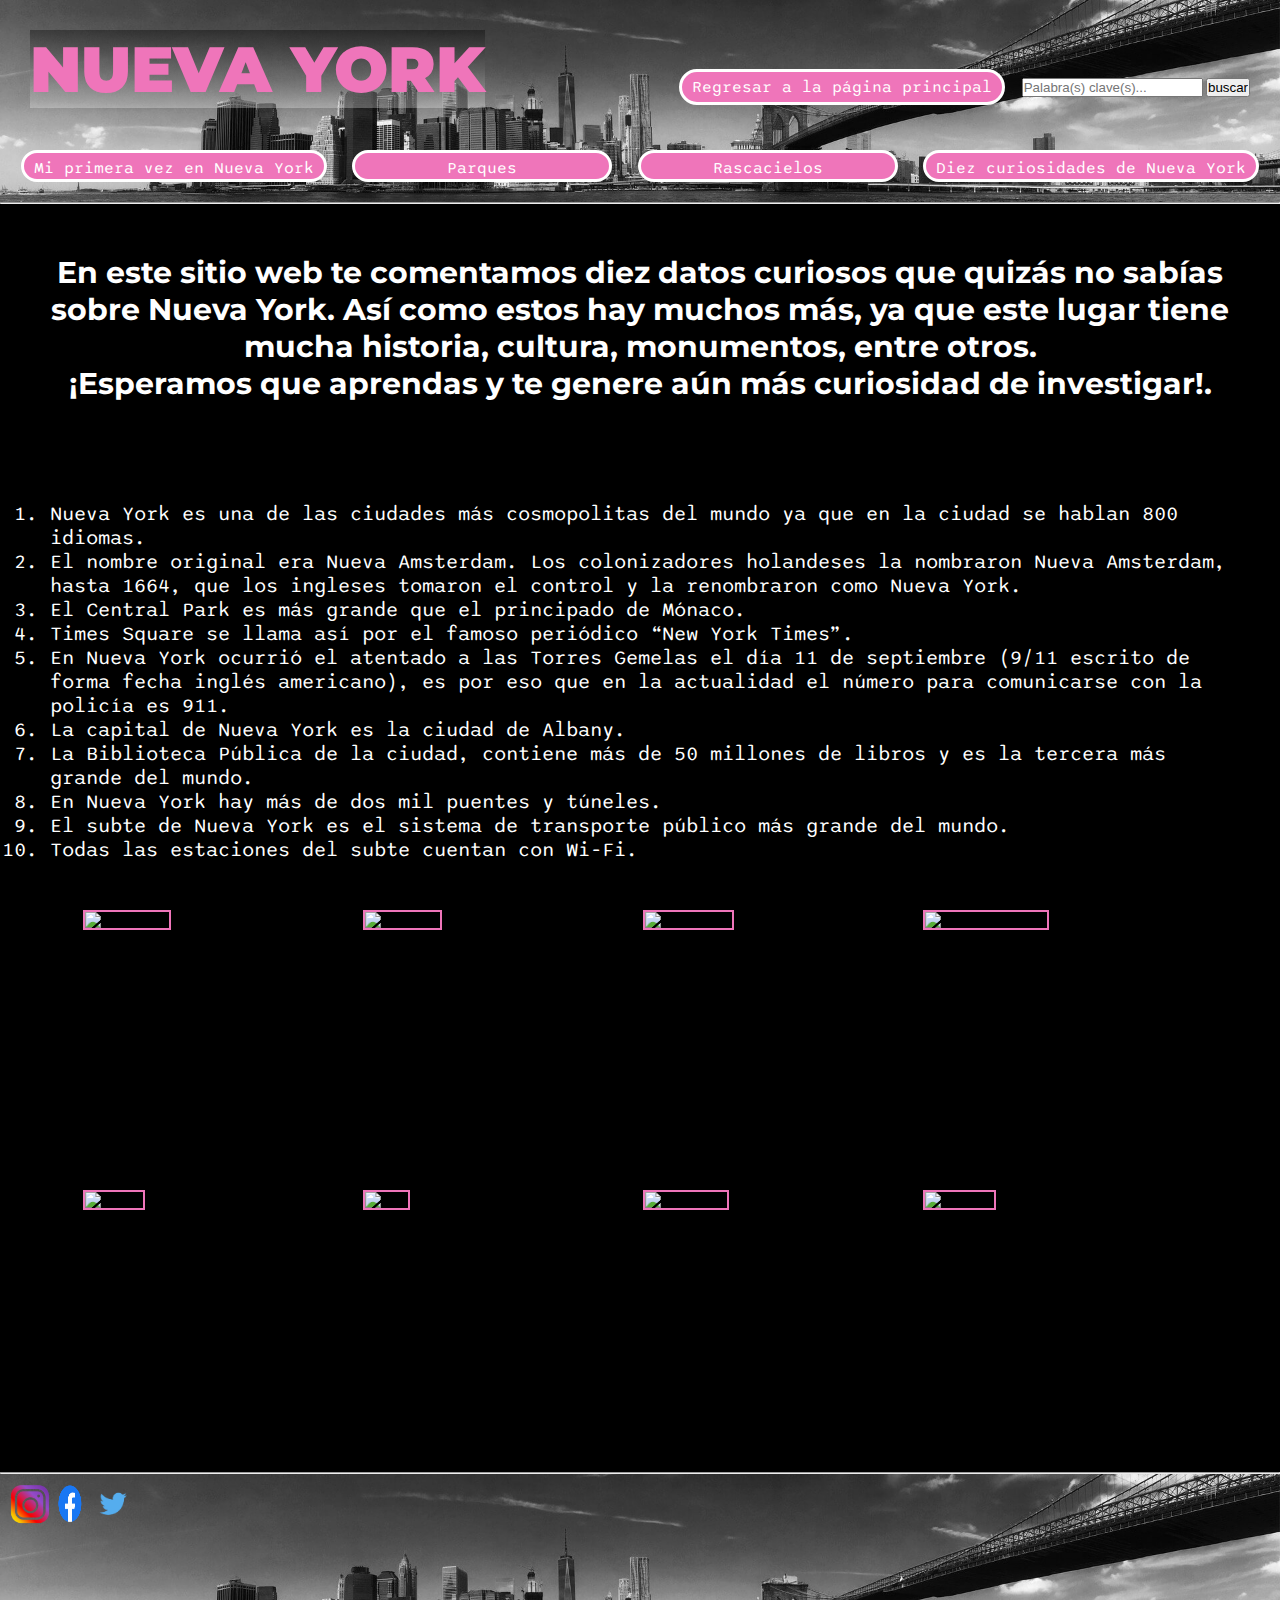
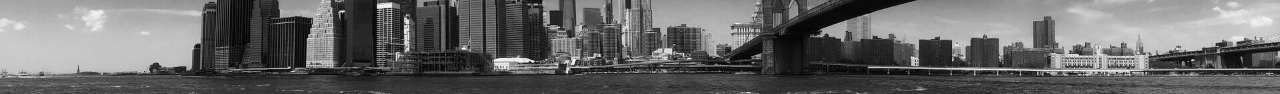
==== pages/curiosidades-de-nueva-york.html @ 15f042f9 "actualizo imagenes" ====
<!DOCTYPE html>
<html lang="en">

<head>
    <meta charset="UTF-8">
    <meta http-equiv="X-UA-Compatible" content="IE=edge">
    <meta name="viewport" content="width=device-width, initial-scale=1.0">
    <link rel="stylesheet" href="../css/styles.css">
    <link rel="preconnect" href="https://fonts.googleapis.com">
    <link rel="preconnect" href="https://fonts.gstatic.com" crossorigin>
    <link href="https://fonts.googleapis.com/css2?family=Montserrat:wght@700;900&family=Sono&display=swap"
        rel="stylesheet">
    <title>Nueva York | Curiosidades de Nueva York</title>
    <meta name="description"
        content="Curiosidades de Nueva York que de seguro no sabías. Con estos datos conocerás más sobre esta hermosa ciudad y sus peculiares características. ">

    <meta property="og:type" content="website">
    <meta property="og:url" content="https://metatags.io/">
    <meta property="og:title" content="Nueva York | Curiosidades de Nueva York">
    <meta property="og:description"
        content="Curiosidades de Nueva York que de seguro no sabías. Con estos datos conocerás más sobre esta hermosa ciudad y sus peculiares características.">
    <meta property="og:image"
        content="https://metatags.io/assets/meta-tags-16a33a6a8531e519cc0936fbba0ad904e52d35f34a46c97a2c9f6f7dd7d336f2.png">

    <meta property="twitter:card" content="summary_large_image">
    <meta property="twitter:url" content="https://metatags.io/">
    <meta property="twitter:title" content="Nueva York | Curiosidades de Nueva York">
    <meta property="twitter:description"
        content="Curiosidades de Nueva York que de seguro no sabías. Con estos datos conocerás más sobre esta hermosa ciudad y sus peculiares características.">
    <meta property="twitter:image"
        content="https://metatags.io/assets/meta-tags-16a33a6a8531e519cc0936fbba0ad904e52d35f34a46c97a2c9f6f7dd7d336f2.png">
</head>

<body>
    <header>
        <div class="header-secciones">
            <h1>NUEVA YORK</h1>
            <div class="header-volver-buscar">
                <a href="../index.html" class="boton boton-volver-margen block-botones hover-boton-volver">Regresar a la
                    página
                    principal</a>
                <form action="" class="header-buscar">
                    <input type="search" placeholder="Palabra(s) clave(s)..." class="header-buscar-hover">
                    <input type="submit" value="buscar">
                </form>
            </div>
        </div>
        <nav>
            <ul class="nav-lista-posicion">
                <li class="boton"><a href="./mi-primera-vez-en-nueva-york.html" class="block-botones">Mi primera vez en
                        Nueva
                        York</a>
                </li>
                <li class="boton"><a href="./parques.html" class="block-botones">Parques</a></li>
                <li class="boton"><a href="./rascacielos.html" class="block-botones">Rascacielos</a></li>
                <li class="boton"><a href="./curiosidades-de-nueva-york.html" class="block-botones">Diez curiosidades de
                        Nueva
                        York</a>
                </li>
            </ul>
        </nav>
    </header>
    <hr>

    <main>
        <section>
            <h2 class="titulo-secundario-no-color">En este sitio web te comentamos diez datos curiosos que quizás no
                sabías sobre Nueva York. Así como estos hay muchos más, ya que este lugar tiene mucha historia, cultura,
                monumentos, entre otros.
                <br> ¡Esperamos que aprendas y te genere aún más curiosidad de investigar!.
            </h2>
            <article>
                <ol>
                    <li>Nueva York es una de las ciudades más cosmopolitas del mundo ya que en la ciudad se hablan 800
                        idiomas.</li>
                    <li> El nombre original era Nueva Amsterdam. Los colonizadores holandeses la nombraron Nueva
                        Amsterdam, hasta 1664, que los ingleses tomaron el control y la renombraron como Nueva York.
                    </li>
                    <li>El Central Park es más grande que el principado de Mónaco.</li>
                    <li>Times Square se llama así por el famoso periódico “New York Times”.</li>
                    <li>En Nueva York ocurrió el atentado a las Torres Gemelas el día 11 de septiembre (9/11 escrito de
                        forma fecha inglés americano), es por eso que en la actualidad el número para comunicarse con la
                        policía es 911.</li>
                    <li>La capital de Nueva York es la ciudad de Albany.</li>
                    <li>La Biblioteca Pública de la ciudad, contiene más de 50 millones de libros y es la tercera más
                        grande del mundo.</li>
                    <li>En Nueva York hay más de dos mil puentes y túneles.</li>
                    <li>El subte de Nueva York es el sistema de transporte público más grande del mundo.</li>
                    <li>Todas las estaciones del subte cuentan con Wi-Fi.</li>
                </ol>
                <div class="tamano-de-imagenes imagenes-curiosidades-posicion">
                    <figure class="no-margin-figure">
                        <img src="../imagenes/datos/biblioteca-publica.jpg" alt="Biblioteca pública de Nueva York"
                            loading="lazy">
                    </figure>
                    <figure class="no-margin-figure">
                        <img src="../imagenes/datos/brooklyn-bridge-de-dia.jpg" alt="Central Park desde las alturas"
                            loading="lazy">
                    </figure>
                    <figure class="no-margin-figure">
                        <img src="../imagenes/datos/central-park-alto.jpg"
                            alt="Fuente congelada en el Bryant Park" loading="lazy">
                    </figure>
                    <figure class="no-margin-figure">
                        <img src="../imagenes/datos/mapa-de-subtes.jpg"
                            alt="Mapa con los recorridos de los subtes de Nueva York" loading="lazy">
                    </figure>
                    <figure class="no-margin-figure">
                        <img src="../imagenes/datos/one-world-trade-center-abajo.jpg" alt="Puente de Manhattan" loading="lazy">
                    </figure>
                    <figure class="no-margin-figure">
                        <img src="../imagenes/datos/puente-de-manhattan.jpg" alt="Times Square" loading="lazy">
                    </figure>
                    <figure class="no-margin-figure">
                        <img src="../imagenes/datos/fuente-congelada-bryant-park.jpg"
                            alt="edificio One Wordl Trade Center" loading="lazy">
                    </figure>
                    <figure class="no-margin-figure">
                        <img src="../imagenes/datos/times-square-datos.jpg" alt="Puente de Brooklyn de día"
                            loading="lazy">
                    </figure>
                </div>
            </article>
        </section>
    </main>

    <hr>
    <footer class="footer-mapa footer-posicion">
        <div class="footer-links-posicion">
            <a href="https://instagram.com/newyork_instagram?igshid=YmMyMTA2M2Y=" target="_blank" rel="nofollow"> <img
                    src="../Imagenes/footer/logo instagram.png" alt="logo Instagram"></a>
            <a href="https://www.facebook.com/NYCGob/?mibextid=LQQJ4d" target="_blank" rel="nofollow"> <img
                    src="../Imagenes/footer/logo facebook.png" alt="logo Facebook"></a>
            <a href="https://twitter.com/nycgob?ref_src=twsrc%5Egoogle%7Ctwcamp%5Eserp%7Ctwgr%5Eauthor" target="_blank"
                rel="nofollow"><img src="../Imagenes/footer/logo twitter.png" alt="logo Twitter"></a>
        </div>
        <iframe
            src="https://www.google.com/maps/embed?pb=!1m18!1m12!1m3!1d387193.3059353029!2d-74.25986548248684!3d40.69714941932609!2m3!1f0!2f0!3f0!3m2!1i1024!2i768!4f13.1!3m3!1m2!1s0x89c24fa5d33f083b%3A0xc80b8f06e177fe62!2sNueva%20York%2C%20EE.%20UU.!5e0!3m2!1ses!2sar!4v1678823143387!5m2!1ses!2sar"
            width="600" height="450" style="border:0;" allowfullscreen="" loading="lazy"
            referrerpolicy="no-referrer-when-downgrade"></iframe>
    </footer>
</body>

</html>
---- css/styles.css ----
* {
  margin: 0;
  padding: 0;
  box-sizing: border-box;
}

body {
  background-color: black;
}

html {
  font-size: 5px;
}

/*H2 de las secciones*/
/*descripciones de las secciones*/
/*HEADER*/
header {
  background-image: url(../Imagenes/nueva-york-header-footer.jpg);
  background-position: center;
  background-size: cover;
}
header h1 {
  /*titulo nueva york*/
  font-family: "montserrat", sans-serif;
  font-size: 4rem;
  font-weight: 900;
  color: #ef75ba;
  text-align: start;
  letter-spacing: 3 px;
  background-color: rgba(0, 0, 0, 0.189);
  background: linear-gradient(0deg, rgba(255, 255, 255, 0.2791710434) 0%, rgba(0, 0, 0, 0.3688068978) 100%);
  animation-name: mover-h1;
  animation-duration: 5s;
  animation-iteration-count: 1;
}
@keyframes mover-h1 {
  0% {
    translate: 0 0;
  }
  50% {
    translate: 30%;
  }
  100% {
    translate: 0 0;
  }
}
@media (min-width: 600px) and (max-width: 1200px) {
  header h1 {
    font-size: 8rem;
  }
}
@media (min-width: 1201px) {
  header h1 {
    font-size: 12.8rem;
  }
}
header .header-index-principal {
  /*header del index*/
  display: flex;
  padding: 10px;
  justify-content: space-between;
}
@media (min-width: 600px) and (max-width: 1200px) {
  header .header-index-principal {
    padding: 20px;
    height: 90px;
    align-items: baseline;
    margin-bottom: 0;
  }
}
@media (min-width: 1201px) {
  header .header-index-principal {
    height: 120px;
    padding: 30px;
    align-items: baseline;
  }
}
header .header-secciones {
  /*header de las secciones secundarias*/
  display: flex;
  align-items: baseline;
  justify-content: space-between;
  padding: 10px;
}
@media (min-width: 600px) and (max-width: 1200px) {
  header .header-secciones {
    padding: 20px;
    height: 90px;
  }
}
@media (min-width: 1201px) {
  header .header-secciones {
    height: 120px;
    padding: 30px;
  }
}
header .header-buscar {
  /*header buscar*/
  display: none;
}
@media (min-width: 1201px) {
  header .header-buscar {
    display: block;
  }
  header .header-buscar-hover {
    margin-right: 2px;
  }
  header .header-buscar-hover:hover {
    background-color: #ef75ba;
    color: black;
  }
  header .header-buscar-hover:hover {
    transition-property: width background-color height;
    transition-duration: 0.3s;
    transition-timing-function: linear;
    transform: scale(1.05, 1.3);
  }
}
header .header-volver-buscar {
  /*posicion del boton volver y opcion buscar*/
  display: flex;
  justify-content: flex-end;
  align-items: baseline;
}

/*FOOTER*/
footer {
  background-image: url(../Imagenes/nueva-york-header-footer.jpg);
  background-position: center;
  background-size: cover;
}
footer a img {
  width: 20px;
  height: 20px;
}
@media (min-width: 600px) and (max-width: 1200px) {
  footer a img {
    width: 30px;
    height: 30px;
  }
}
@media (min-width: 1201px) {
  footer a img {
    width: 40px;
    height: 40px;
  }
}
footer .footer-links-posicion {
  margin-left: 10px;
  margin-top: 10px;
}

.footer-mapa iframe {
  width: 100px;
  height: 100px;
  margin: 10px;
}
@media (min-width: 600px) and (max-width: 1200px) {
  .footer-mapa iframe {
    width: 150px;
    height: 150px;
  }
}
@media (min-width: 1201px) {
  .footer-mapa iframe {
    width: 200px;
    height: 200px;
  }
}

.footer-posicion {
  display: flex;
  justify-content: space-between;
}

ul {
  /*links del navegador header*/
  list-style-type: none;
  padding: 0;
}

a {
  font-family: "sono", sans-serif;
  color: white;
  text-decoration: none;
  font-size: 1.4rem;
}
@media (min-width: 600px) and (max-width: 1200px) {
  a {
    font-size: 2rem;
  }
}
@media (min-width: 1201px) {
  a {
    font-size: 3.2rem;
  }
}

.boton {
  /*botones formas y ubicaciones*/
  padding-bottom: 5px;
  padding-top: 5px;
  background-color: #ef75ba;
  border: solid white;
  border-radius: 20px;
  width: 150px;
  height: 25px;
  text-align: center;
  margin-left: 5px;
  margin-right: 5px;
  margin-top: 10px;
  margin-bottom: 10px;
}
.boton :hover {
  color: black;
}
@media (min-width: 600px) and (max-width: 1200px) {
  .boton {
    padding: 5px 10px;
    width: auto;
    height: auto;
    min-width: 260px;
  }
}
@media (min-width: 1201px) {
  .boton {
    padding: 5px 10px;
    width: auto;
    height: 32px;
    margin-top: 30px;
    margin-bottom: 20px;
    min-width: 260px;
  }
}

.nav-lista-posicion {
  /*posicionamiento de los botones*/
  display: grid;
  grid-template-columns: repeat(2, 1fr);
  grid-template-rows: repeat(2, 1fr);
  justify-items: center;
  align-items: center;
}
@media (min-width: 600px) and (max-width: 1200px) {
  .nav-lista-posicion {
    display: flex;
    justify-content: space-evenly;
    flex-flow: row wrap;
  }
}
@media (min-width: 1201px) {
  .nav-lista-posicion {
    display: flex;
    justify-content: space-evenly;
    flex-flow: row wrap;
  }
}

.boton-volver-margen {
  width: 100px;
  margin: 0;
  margin-right: 17px;
  height: auto;
}
@media (min-width: 1201px) {
  .boton-volver-margen {
    width: auto;
  }
}

.block-botones {
  display: block;
}

.hover-boton-volver:hover {
  color: black;
}

body {
  border-style: url("../Imagenes/parques.png");
}

/*H2 del index*/
.titulo-secundario-no-color {
  color: white;
  text-decoration: none;
}

/* IMAGENES Y VIDEO*/
.tamano-de-imagenes img {
  width: 150px;
  height: 150px;
  box-shadow: 0px 0px 0px 2px #ef75ba;
}
.tamano-de-imagenes img:hover {
  transition-property: width background-color height;
  transition-duration: 0.3s;
  transition-timing-function: linear;
  transform: scale(1.1, 1.1);
}
@media (min-width: 600px) and (max-width: 1200px) {
  .tamano-de-imagenes img {
    width: 225px;
    height: 225px;
  }
  .tamano-de-imagenes img:hover {
    transform: scale(1.2, 1.2);
  }
}
@media (min-width: 1201px) {
  .tamano-de-imagenes img {
    width: 270px;
    height: 270px;
  }
  .tamano-de-imagenes img:hover {
    transform: scale(1.3, 1.3);
  }
}

.tamano-video iframe {
  width: 308px;
  height: 150px;
  box-shadow: 0px 0px 0px 2px #ef75ba;
}
.tamano-video iframe:hover {
  transition-property: width background-color height;
  transition-duration: 0.3s;
  transition-timing-function: linear;
  transform: scale(1.1, 1.1);
}
@media (min-width: 600px) and (max-width: 1200px) {
  .tamano-video iframe {
    width: 457px;
    height: 225px;
  }
  .tamano-video iframe:hover {
    transform: scale(1.2, 1.2);
  }
}
@media (min-width: 1201px) {
  .tamano-video iframe {
    width: 550px;
    height: 270px;
  }
  .tamano-video iframe:hover {
    transform: scale(1.2, 1.2);
  }
}

/*posiciones de las fotos y video del index*/
.video-fotos-index {
  display: grid;
  justify-content: center;
  grid-template-columns: repeat(2, 150px);
  grid-template-rows: repeat(3, 150px);
  gap: 1.5rem;
  margin-bottom: 1.5rem;
}
@media (min-width: 600px) and (max-width: 1200px) {
  .video-fotos-index {
    display: grid;
    justify-content: center;
    grid-template-columns: repeat(2, 225px);
    grid-template-rows: repeat(3, 225px);
  }
}
@media (min-width: 1201px) {
  .video-fotos-index {
    display: grid;
    justify-content: center;
    grid-template-columns: repeat(4, 270px);
    grid-template-rows: repeat(2, 270px);
    gap: 2rem;
    margin-bottom: 3rem;
  }
}

.video-fotos-index {
  width: 100%;
  height: 100%;
}

.posicion-video {
  grid-column: 1/3;
}

h2 {
  font-size: 2.4rem;
  font-family: "montserrat", sans-serif;
  font-weight: 700;
  color: #ef75ba;
  text-align: center;
  text-decoration: underline;
  margin: 10px;
}
@media (min-width: 600px) and (max-width: 1200px) {
  h2 {
    font-size: 4rem;
    margin: 30px;
  }
}
@media (min-width: 1201px) {
  h2 {
    font-size: 6rem;
    margin: 50px;
  }
}

h3 {
  font-family: "sono", sans-serif;
  color: white;
  font-size: 2rem;
  font-weight: 400;
  text-align: center;
  margin: 10px;
}
@media (min-width: 600px) and (max-width: 1200px) {
  h3 {
    font-size: 3rem;
    margin: 10px;
  }
}
@media (min-width: 1201px) {
  h3 {
    font-size: 4rem;
    margin: 20px;
  }
}

/* IMAGENES Y MAPAS*/
.tamano-de-imagenes img {
  width: 150px;
  height: 150px;
  box-shadow: 0px 0px 0px 2px #ef75ba;
}
.tamano-de-imagenes img:hover {
  transition-property: width background-color height;
  transition-duration: 0.3s;
  transition-timing-function: linear;
  transform: scale(1.1, 1.1);
}
@media (min-width: 600px) and (max-width: 1200px) {
  .tamano-de-imagenes img {
    width: 225px;
    height: 225px;
  }
  .tamano-de-imagenes img:hover {
    transform: scale(1.2, 1.2);
  }
}
@media (min-width: 1201px) {
  .tamano-de-imagenes img {
    width: 270px;
    height: 270px;
  }
  .tamano-de-imagenes img:hover {
    transform: scale(1.3, 1.3);
  }
}

.tamano-mapa iframe {
  width: 150px;
  height: 150px;
  box-shadow: 0px 0px 0px 2px #ef75ba;
}
.tamano-mapa iframe:hover {
  transition-property: width background-color height;
  transition-duration: 0.3s;
  transition-timing-function: linear;
  transform: scale(1.1, 1.1);
}
@media (min-width: 600px) and (max-width: 1200px) {
  .tamano-mapa iframe {
    width: 225px;
    height: 225px;
  }
  .tamano-mapa iframe:hover {
    transform: scale(1.2, 1.2);
  }
}
@media (min-width: 1201px) {
  .tamano-mapa iframe {
    width: 270px;
    height: 270px;
  }
  .tamano-mapa iframe:hover {
    transform: scale(1.3, 1.3);
  }
}

.secciones-imagenes-posicion {
  /*posiciones de las imagenes y mapas de las secciones*/
  display: grid;
  justify-content: center;
  grid-template-columns: repeat(2, 150px);
  grid-template-rows: repeat(2, 150px);
  align-items: stretch;
  gap: 1.5rem;
}
@media (min-width: 600px) and (max-width: 1200px) {
  .secciones-imagenes-posicion {
    grid-template-columns: repeat(2, 225px);
    grid-template-rows: repeat(2, 225px);
  }
}
@media (min-width: 1201px) {
  .secciones-imagenes-posicion {
    display: flex;
    flex-flow: row wrap;
    justify-content: center;
    gap: 2rem;
  }
}

h2 {
  font-size: 2.4rem;
  font-family: "montserrat", sans-serif;
  font-weight: 700;
  color: #ef75ba;
  text-align: center;
  text-decoration: underline;
  margin: 10px;
}
@media (min-width: 600px) and (max-width: 1200px) {
  h2 {
    font-size: 4rem;
    margin: 30px;
  }
}
@media (min-width: 1201px) {
  h2 {
    font-size: 6rem;
    margin: 50px;
  }
}

h3 {
  font-family: "sono", sans-serif;
  color: white;
  font-size: 2rem;
  font-weight: 400;
  text-align: center;
  margin: 10px;
}
@media (min-width: 600px) and (max-width: 1200px) {
  h3 {
    font-size: 3rem;
    margin: 10px;
  }
}
@media (min-width: 1201px) {
  h3 {
    font-size: 4rem;
    margin: 20px;
  }
}

/* IMAGENES Y MAPAS*/
.tamano-de-imagenes img {
  width: 15px;
  height: 150px;
  box-shadow: 0px 0px 0px 2px #ef75ba;
}
.tamano-de-imagenes img:hover {
  transition-property: width background-color height;
  transition-duration: 0.3s;
  transition-timing-function: linear;
  transform: scale(1.1, 1.1);
}
@media (min-width: 600px) and (max-width: 1200px) {
  .tamano-de-imagenes img {
    width: 225px;
    height: 225px;
  }
  .tamano-de-imagenes img:hover {
    transform: scale(1.2, 1.2);
  }
}
@media (min-width: 1201px) {
  .tamano-de-imagenes img {
    width: 270px;
    height: 270px;
  }
  .tamano-de-imagenes img:hover {
    transform: scale(1.3, 1.3);
  }
}

.tamano-mapa iframe {
  width: 150px;
  height: 150px;
  box-shadow: 0px 0px 0px 2px #ef75ba;
}
.tamano-mapa iframe:hover {
  transition-property: width background-color height;
  transition-duration: 0.3s;
  transition-timing-function: linear;
  transform: scale(1.1, 1.1);
}
@media (min-width: 600px) and (max-width: 1200px) {
  .tamano-mapa iframe {
    width: 225px;
    height: 225px;
  }
  .tamano-mapa iframe:hover {
    transform: scale(1.2, 1.2);
  }
}
@media (min-width: 1201px) {
  .tamano-mapa iframe {
    width: 270px;
    height: 270px;
  }
  .tamano-mapa iframe:hover {
    transform: scale(1.3, 1.3);
  }
}

/*posiciones de las imagenes y mapas de las secciones*/
@media (min-width: 1200px) {
  .posicion-parques {
    display: flex;
    justify-content: center;
    align-items: center;
    margin-bottom: 1rem;
  }
  .posicion-parques h3,
  .posicion-parques .secciones-imagenes-posicion {
    width: 50%;
  }
}

.secciones-imagenes-posicion {
  display: grid;
  justify-content: center;
  grid-template-columns: repeat(2, 150px);
  grid-template-rows: repeat(2, 150px);
  align-items: stretch;
  gap: 1.5rem;
}
@media (min-width: 600px) and (max-width: 1200px) {
  .secciones-imagenes-posicion {
    grid-template-columns: repeat(2, 225px);
    grid-template-rows: repeat(2, 225px);
  }
}
@media (min-width: 1201px) {
  .secciones-imagenes-posicion {
    display: flex;
    flex-flow: row wrap;
    justify-content: center;
    gap: 2rem;
  }
}

h2 {
  font-size: 2.4rem;
  font-family: "montserrat", sans-serif;
  font-weight: 700;
  color: #ef75ba;
  text-align: center;
  text-decoration: underline;
  margin: 10px;
}
@media (min-width: 600px) and (max-width: 1200px) {
  h2 {
    font-size: 4rem;
    margin: 30px;
  }
}
@media (min-width: 1201px) {
  h2 {
    font-size: 6rem;
    margin: 50px;
  }
}

h3 {
  font-family: "sono", sans-serif;
  color: white;
  font-size: 2rem;
  font-weight: 400;
  text-align: center;
  margin: 10px;
}
@media (min-width: 600px) and (max-width: 1200px) {
  h3 {
    font-size: 3rem;
    margin: 10px;
  }
}
@media (min-width: 1201px) {
  h3 {
    font-size: 4rem;
    margin: 20px;
  }
}

/* IMAGENES Y MAPAS*/
.tamano-de-imagenes img {
  width: 150px;
  height: 150px;
  box-shadow: 0px 0px 0px 2px #ef75ba;
}
.tamano-de-imagenes img:hover {
  transition-property: width background-color height;
  transition-duration: 0.3s;
  transition-timing-function: linear;
  transform: scale(1.1, 1.1);
}
@media (min-width: 600px) and (max-width: 1200px) {
  .tamano-de-imagenes img {
    width: 225px;
    height: 225px;
  }
  .tamano-de-imagenes img:hover {
    transform: scale(1.2, 1.2);
  }
}
@media (min-width: 1201px) {
  .tamano-de-imagenes img {
    width: 270px;
    height: 270px;
  }
  .tamano-de-imagenes img:hover {
    transform: scale(1.3, 1.3);
  }
}

.tamano-mapa iframe {
  width: 150px;
  height: 150px;
  box-shadow: 0px 0px 0px 2px #ef75ba;
}
.tamano-mapa iframe:hover {
  transition-property: width background-color height;
  transition-duration: 0.3s;
  transition-timing-function: linear;
  transform: scale(1.1, 1.1);
}
@media (min-width: 600px) and (max-width: 1200px) {
  .tamano-mapa iframe {
    width: 225px;
    height: 225px;
  }
  .tamano-mapa iframe:hover {
    transform: scale(1.2, 1.2);
  }
}
@media (min-width: 1201px) {
  .tamano-mapa iframe {
    width: 270px;
    height: 270px;
  }
  .tamano-mapa iframe:hover {
    transform: scale(1.3, 1.3);
  }
}

/*posiciones de las imagenes y mapas de las secciones*/
@media (min-width: 1200px) {
  .posicion-rascacielos {
    display: flex;
    flex-direction: row-reverse;
    justify-content: center;
    align-items: center;
    margin-bottom: 1rem;
  }
  .posicion-rascacielos h3,
  .posicion-rascacielos .secciones-imagenes-posicion {
    width: 50%;
  }
}

.secciones-imagenes-posicion {
  display: grid;
  justify-content: center;
  grid-template-columns: repeat(2, 150px);
  grid-template-rows: repeat(2, 150px);
  align-items: stretch;
  gap: 1.5rem;
}
@media (min-width: 600px) and (max-width: 1200px) {
  .secciones-imagenes-posicion {
    grid-template-columns: repeat(2, 225px);
    grid-template-rows: repeat(2, 225px);
  }
}
@media (min-width: 1201px) {
  .secciones-imagenes-posicion {
    display: flex;
    flex-flow: row wrap;
    justify-content: center;
    gap: 2rem;
  }
}

ol {
  font-family: "sono", sans-serif;
  color: white;
  font-size: 10px;
  font-weight: 400;
  padding-left: 30px;
  padding-bottom: 10px;
}
@media (min-width: 600px) and (max-width: 1200px) {
  ol {
    font-size: 15px;
    padding-left: 40px;
  }
}
@media (min-width: 1201px) {
  ol {
    font-size: 20px;
    padding: 50px;
  }
}

/* IMAGENES*/
.tamano-de-imagenes img {
  width: 150px;
  height: 150px;
}
.tamano-de-imagenes img:hover {
  transition-property: width background-color height;
  transition-duration: 0.3s;
  transition-timing-function: linear;
  transform: scale(1.1, 1.1);
}
@media (min-width: 600px) and (max-width: 1200px) {
  .tamano-de-imagenes img {
    width: 225px;
    height: 225px;
  }
  .tamano-de-imagenes img:hover {
    transform: scale(1.2, 1.2);
  }
}
@media (min-width: 1201px) {
  .tamano-de-imagenes img {
    width: 270px;
    height: 270px;
  }
  .tamano-de-imagenes img:hover {
    transform: scale(1.3, 1.3);
  }
}

.imagenes-curiosidades-posicion {
  /*posicion de las imagenes*/
  display: grid;
  justify-content: center;
  grid-template-columns: repeat(2, 150px);
  grid-template-rows: repeat(4, 150px);
  gap: 1.5rem;
  margin-bottom: 10px;
}
.imagenes-curiosidades-posicion img {
  box-shadow: 0px 0px 0px 2px #ef75ba;
}
@media (min-width: 600px) and (max-width: 1200px) {
  .imagenes-curiosidades-posicion {
    grid-template-columns: repeat(2, 225px);
    grid-template-rows: repeat(4, 225px);
  }
}
@media (min-width: 1201px) {
  .imagenes-curiosidades-posicion {
    grid-template-columns: repeat(4, 270px);
    grid-template-rows: repeat(2, 270px);
    gap: 2rem;
  }
}

/*# sourceMappingURL=styles.css.map */
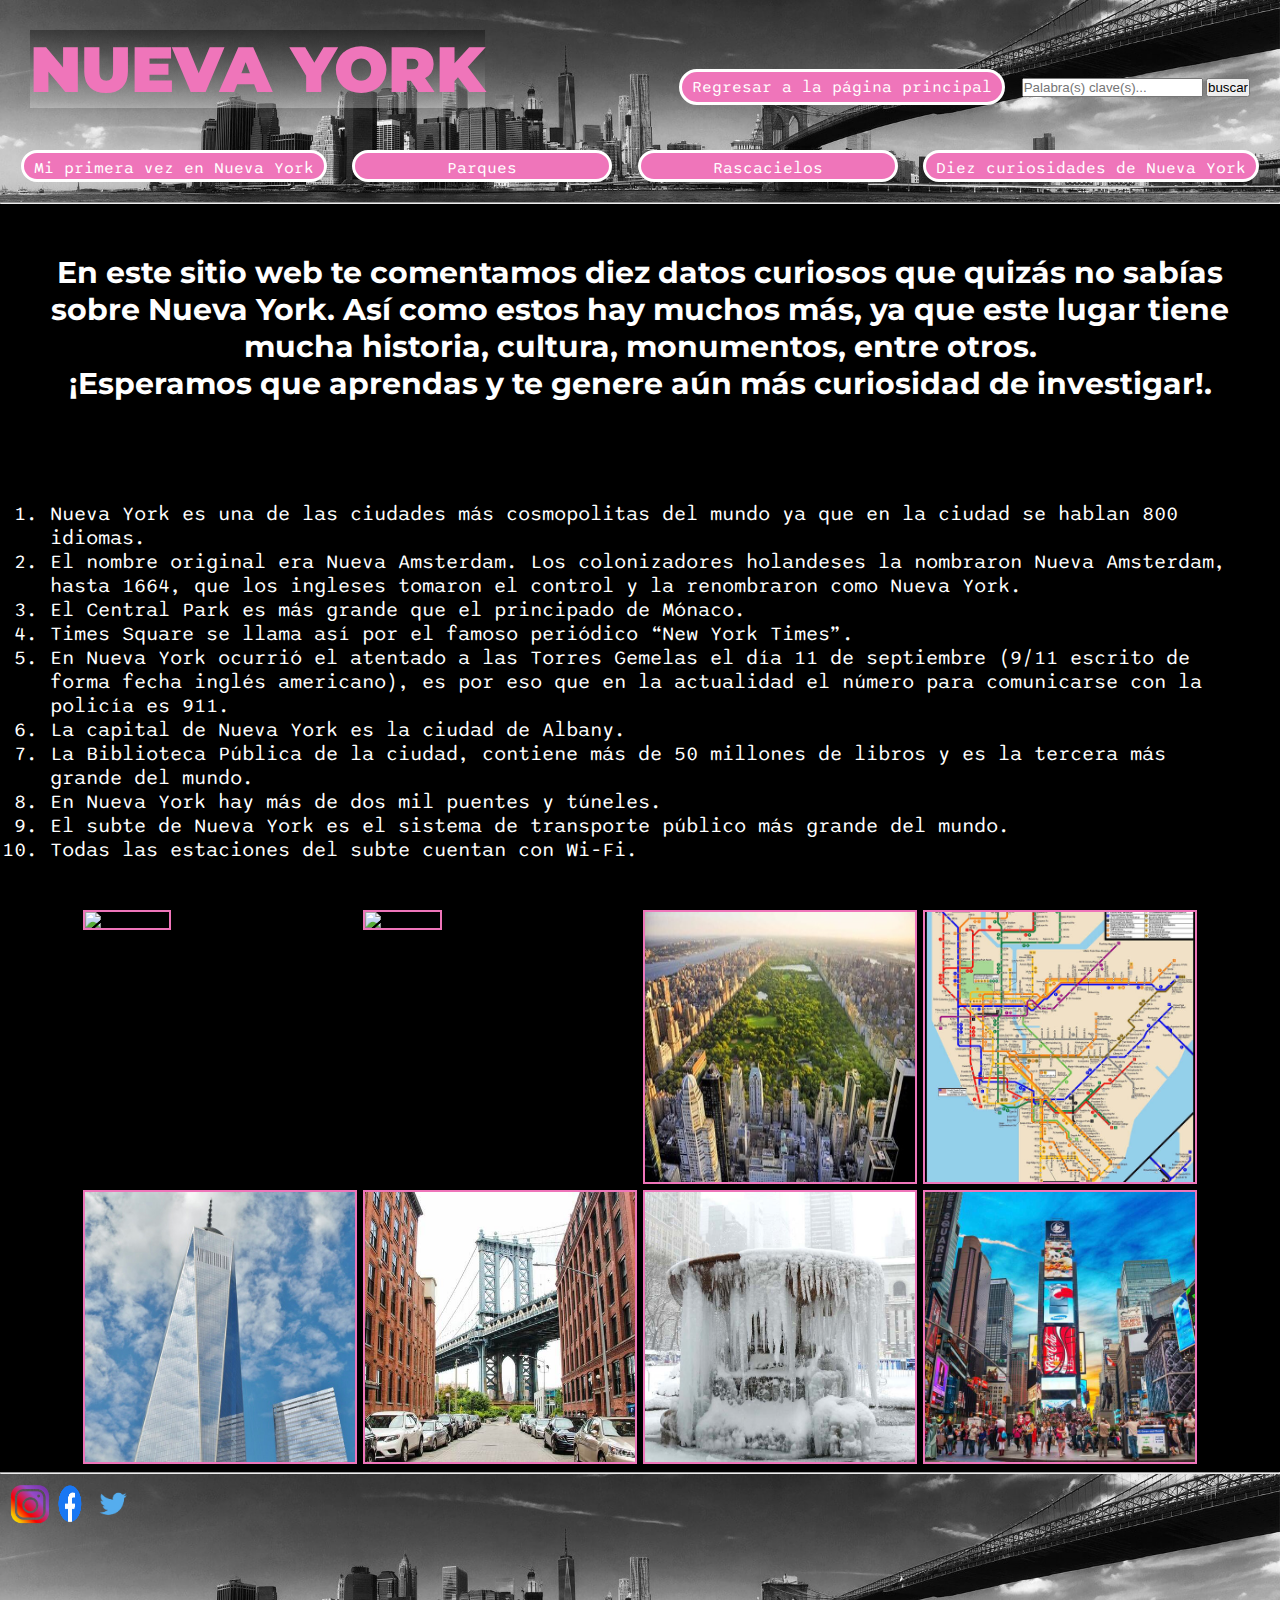
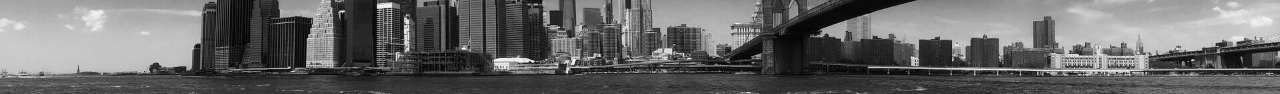
==== commit 6b9fce91: "correccion de textos e imagenes" ====
--- a/pages/curiosidades-de-nueva-york.html
+++ b/pages/curiosidades-de-nueva-york.html
@@ -94,29 +94,29 @@
                             loading="lazy">
                     </figure>
                     <figure class="no-margin-figure">
-                        <img src="../imagenes/datos/brooklyn-bridge-de-dia.jpg" alt="Central Park desde las alturas"
+                        <img src="../Imagenes/datos/brooklyn-bridge-de-dia.jpg" alt="Central Park desde las alturas"
                             loading="lazy">
                     </figure>
                     <figure class="no-margin-figure">
-                        <img src="../imagenes/datos/central-park-alto.jpg"
+                        <img src="../Imagenes/datos/central-park-alto.jpg"
                             alt="Fuente congelada en el Bryant Park" loading="lazy">
                     </figure>
                     <figure class="no-margin-figure">
-                        <img src="../imagenes/datos/mapa-de-subtes.jpg"
+                        <img src="../Imagenes/datos/mapa-de-subtes.jpg"
                             alt="Mapa con los recorridos de los subtes de Nueva York" loading="lazy">
                     </figure>
                     <figure class="no-margin-figure">
-                        <img src="../imagenes/datos/one-world-trade-center-abajo.jpg" alt="Puente de Manhattan" loading="lazy">
+                        <img src="../Imagenes/datos/one-world-trade-center-abajo.jpg" alt="Puente de Manhattan" loading="lazy">
                     </figure>
                     <figure class="no-margin-figure">
-                        <img src="../imagenes/datos/puente-de-manhattan.jpg" alt="Times Square" loading="lazy">
+                        <img src="../Imagenes/datos/puente-de-manhattan.jpg" alt="Times Square" loading="lazy">
                     </figure>
                     <figure class="no-margin-figure">
-                        <img src="../imagenes/datos/fuente-congelada-bryant-park.jpg"
+                        <img src="../Imagenes/datos/fuente-congelada-bryant-park.jpg"
                             alt="edificio One Wordl Trade Center" loading="lazy">
                     </figure>
                     <figure class="no-margin-figure">
-                        <img src="../imagenes/datos/times-square-datos.jpg" alt="Puente de Brooklyn de día"
+                        <img src="../Imagenes/datos/times-square-datos.jpg" alt="Puente de Brooklyn de día"
                             loading="lazy">
                     </figure>
                 </div>
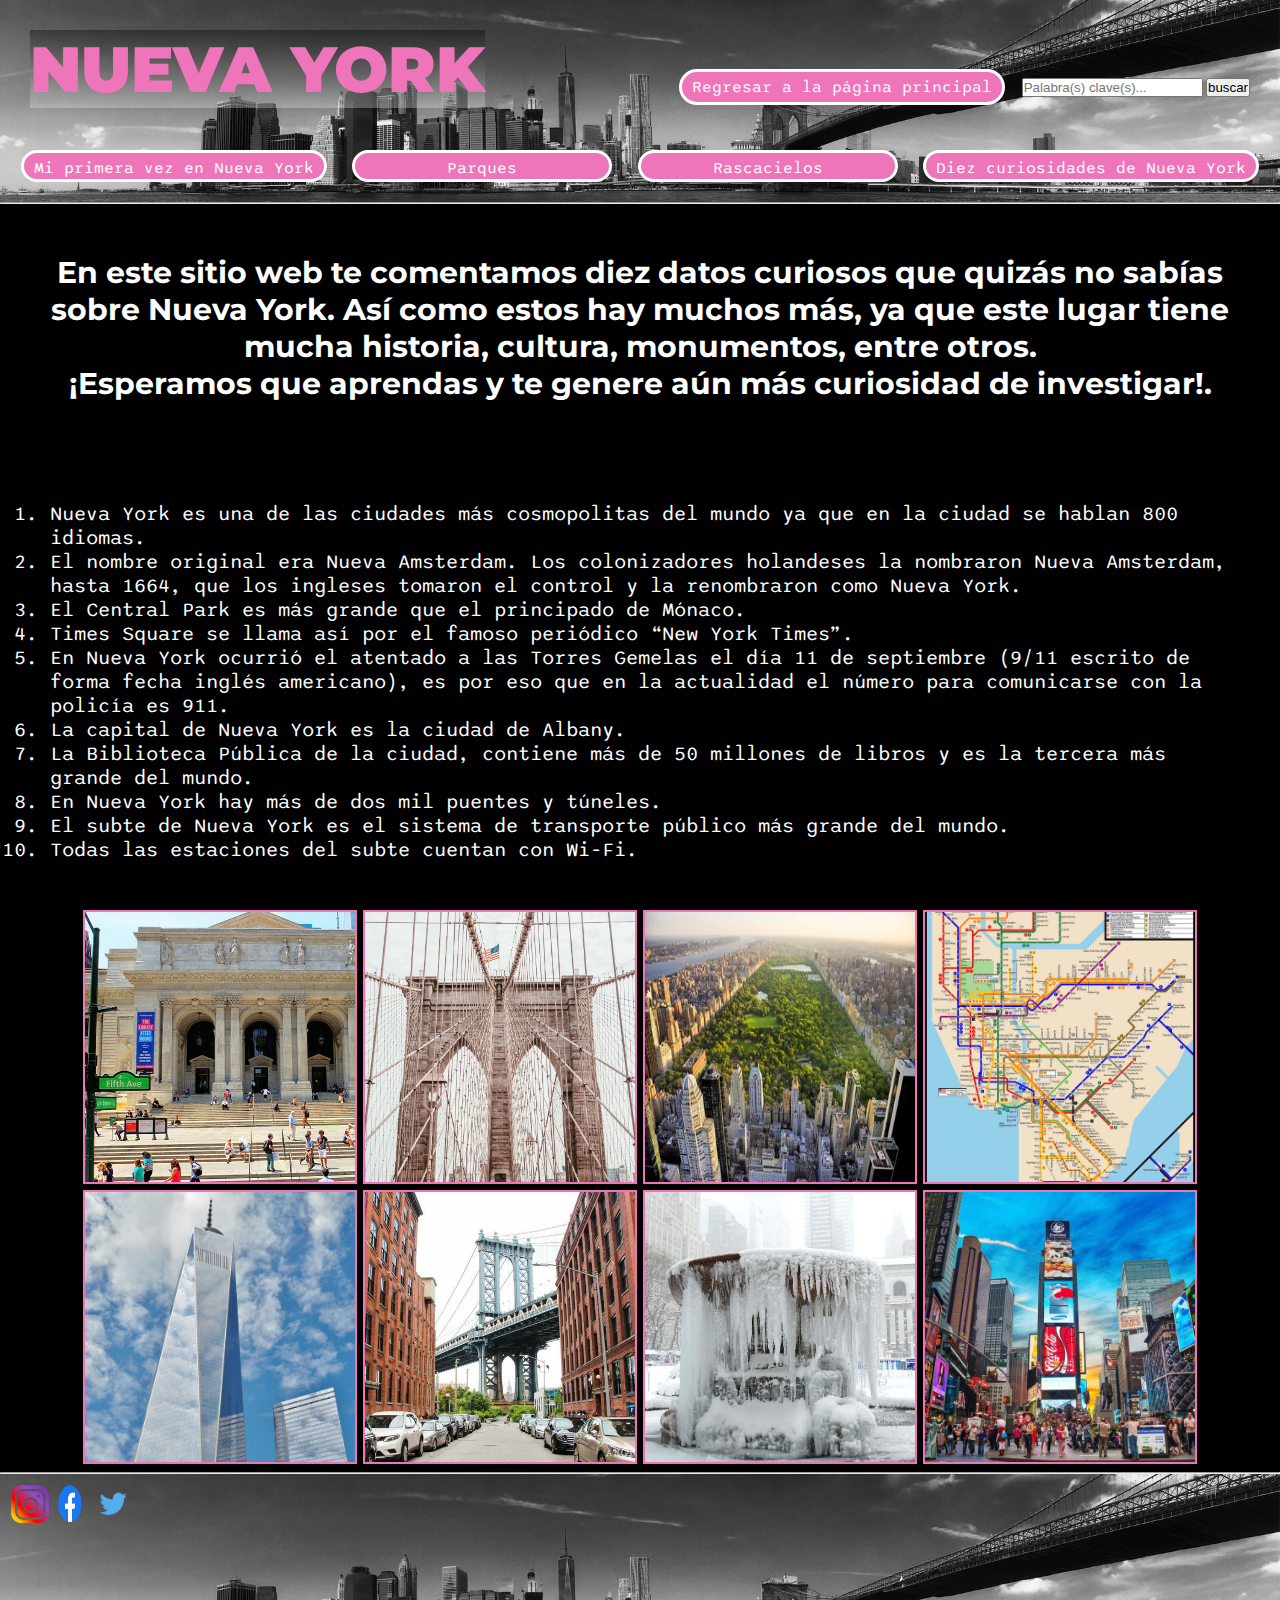
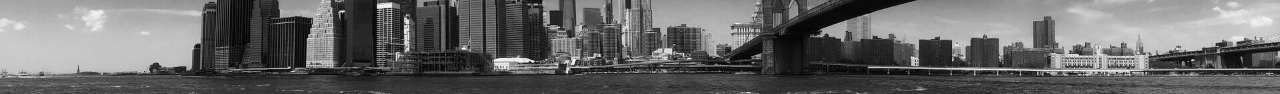
==== commit 7a93bed4: "realizo formar document en los archivos" ====
--- a/pages/curiosidades-de-nueva-york.html
+++ b/pages/curiosidades-de-nueva-york.html
@@ -90,23 +90,24 @@
                 </ol>
                 <div class="tamano-de-imagenes imagenes-curiosidades-posicion">
                     <figure class="no-margin-figure">
-                        <img src="../imagenes/datos/biblioteca-publica.jpg" alt="Biblioteca pública de Nueva York"
+                        <img src="../Imagenes/datos/biblioteca-publica.jpg" alt="Biblioteca pública de Nueva York"
                             loading="lazy">
                     </figure>
                     <figure class="no-margin-figure">
-                        <img src="../Imagenes/datos/brooklyn-bridge-de-dia.jpg" alt="Central Park desde las alturas"
+                        <img src="../Imagenes/datos/Brooklyn-Bridge-de-dia.jpg" alt="Central Park desde las alturas"
                             loading="lazy">
                     </figure>
                     <figure class="no-margin-figure">
-                        <img src="../Imagenes/datos/central-park-alto.jpg"
-                            alt="Fuente congelada en el Bryant Park" loading="lazy">
+                        <img src="../Imagenes/datos/central-park-alto.jpg" alt="Fuente congelada en el Bryant Park"
+                            loading="lazy">
                     </figure>
                     <figure class="no-margin-figure">
                         <img src="../Imagenes/datos/mapa-de-subtes.jpg"
                             alt="Mapa con los recorridos de los subtes de Nueva York" loading="lazy">
                     </figure>
                     <figure class="no-margin-figure">
-                        <img src="../Imagenes/datos/one-world-trade-center-abajo.jpg" alt="Puente de Manhattan" loading="lazy">
+                        <img src="../Imagenes/datos/one-world-trade-center-abajo.jpg" alt="Puente de Manhattan"
+                            loading="lazy">
                     </figure>
                     <figure class="no-margin-figure">
                         <img src="../Imagenes/datos/puente-de-manhattan.jpg" alt="Times Square" loading="lazy">
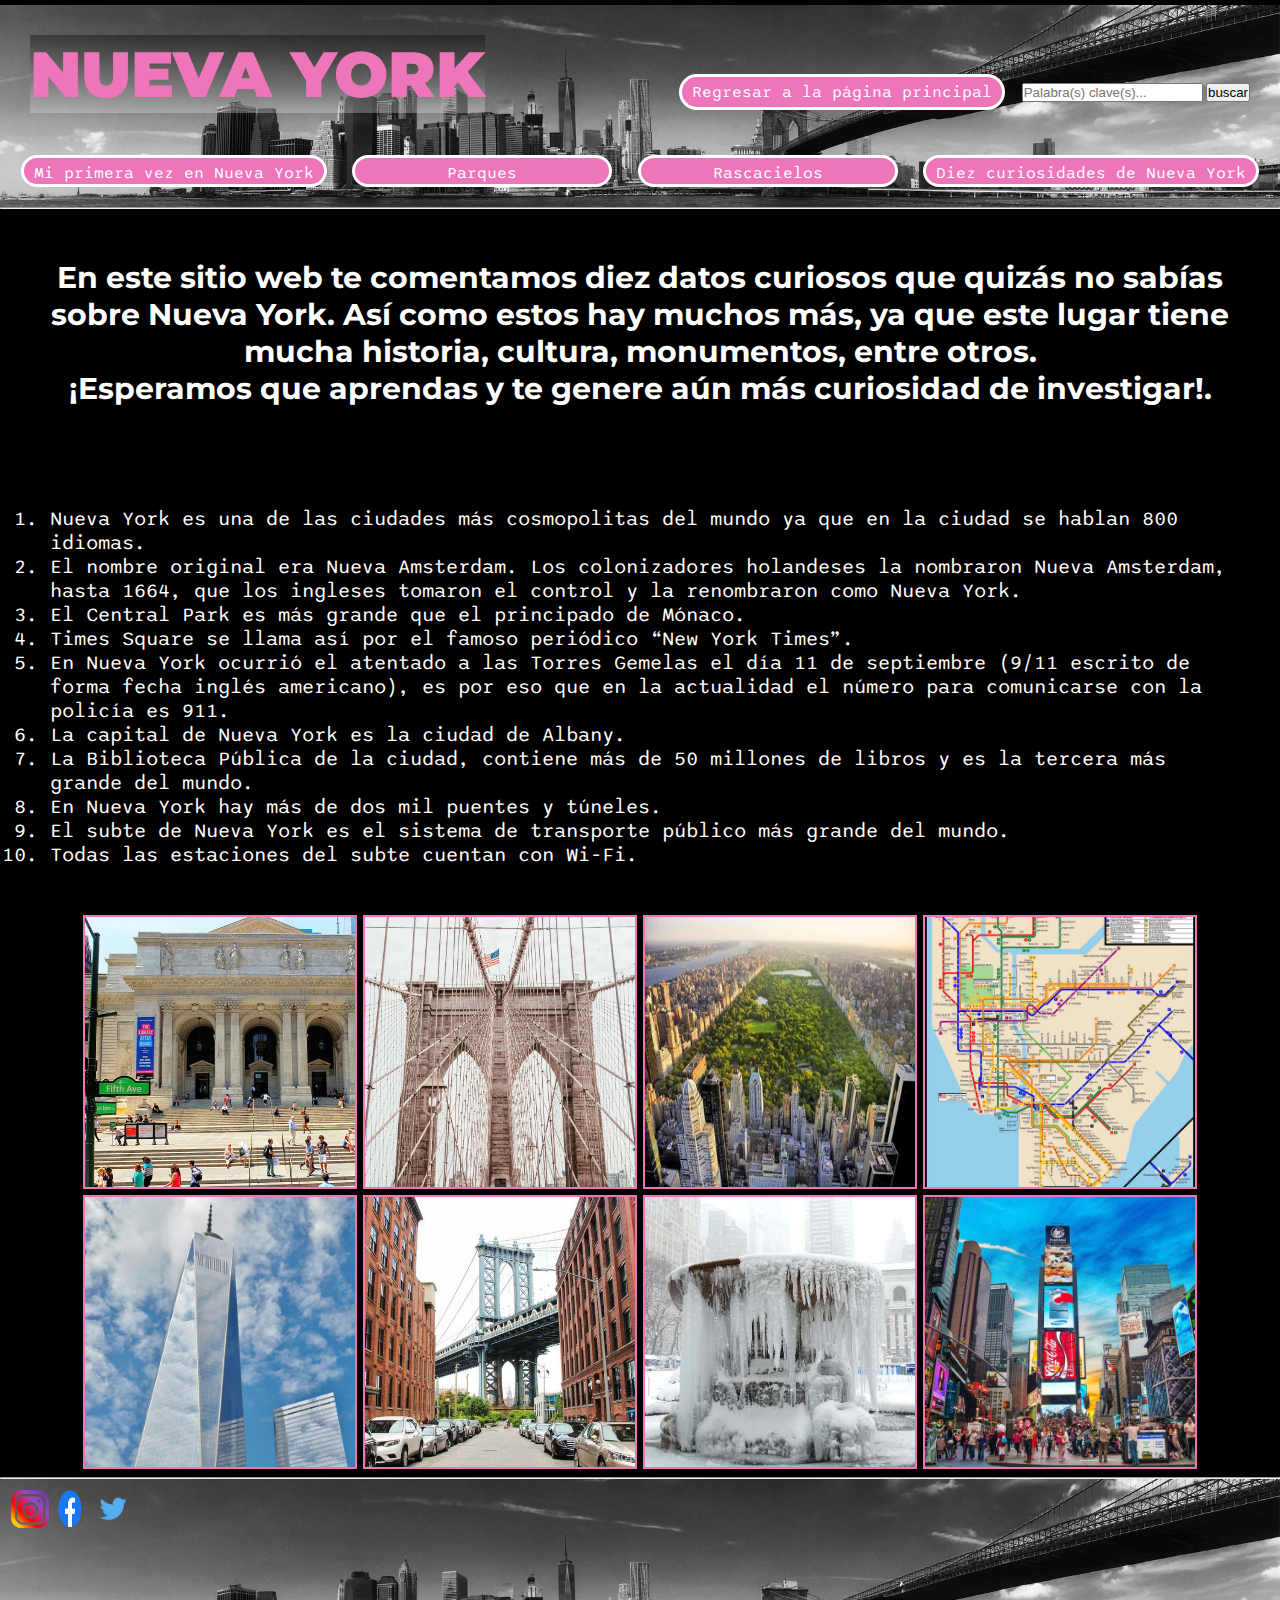
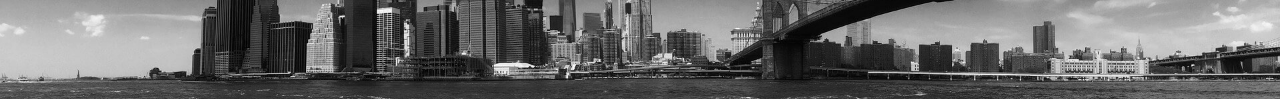
==== commit 3822c746: "cambio de nombre de las imagenes del footer" ====
--- a/pages/curiosidades-de-nueva-york.html
+++ b/pages/curiosidades-de-nueva-york.html
@@ -19,8 +19,7 @@
     <meta property="og:title" content="Nueva York | Curiosidades de Nueva York">
     <meta property="og:description"
         content="Curiosidades de Nueva York que de seguro no sabías. Con estos datos conocerás más sobre esta hermosa ciudad y sus peculiares características.">
-    <meta property="og:image"
-        content="https://metatags.io/assets/meta-tags-16a33a6a8531e519cc0936fbba0ad904e52d35f34a46c97a2c9f6f7dd7d336f2.png">
+    <meta property="og:image" content="https://nueva-york-jimena-krochmal.vercel.app/Imagenes/datos/mapa-de-subtes.jpg">
 
     <meta property="twitter:card" content="summary_large_image">
     <meta property="twitter:url" content="https://metatags.io/">
@@ -28,10 +27,10 @@
     <meta property="twitter:description"
         content="Curiosidades de Nueva York que de seguro no sabías. Con estos datos conocerás más sobre esta hermosa ciudad y sus peculiares características.">
     <meta property="twitter:image"
-        content="https://metatags.io/assets/meta-tags-16a33a6a8531e519cc0936fbba0ad904e52d35f34a46c97a2c9f6f7dd7d336f2.png">
+        content="https://nueva-york-jimena-krochmal.vercel.app/Imagenes/datos/mapa-de-subtes.jpg">
 </head>
 
-<body>
+<>
     <header>
         <div class="header-secciones">
             <h1>NUEVA YORK</h1>
@@ -129,11 +128,11 @@
     <footer class="footer-mapa footer-posicion">
         <div class="footer-links-posicion">
             <a href="https://instagram.com/newyork_instagram?igshid=YmMyMTA2M2Y=" target="_blank" rel="nofollow"> <img
-                    src="../Imagenes/footer/logo instagram.png" alt="logo Instagram"></a>
+                    src="../Imagenes/footer/logo-instagram.png" alt="logo Instagram"></a>
             <a href="https://www.facebook.com/NYCGob/?mibextid=LQQJ4d" target="_blank" rel="nofollow"> <img
-                    src="../Imagenes/footer/logo facebook.png" alt="logo Facebook"></a>
+                    src="../Imagenes/footer/logo-facebook.png" alt="logo Facebook"></a>
             <a href="https://twitter.com/nycgob?ref_src=twsrc%5Egoogle%7Ctwcamp%5Eserp%7Ctwgr%5Eauthor" target="_blank"
-                rel="nofollow"><img src="../Imagenes/footer/logo twitter.png" alt="logo Twitter"></a>
+                rel="nofollow"><img src="../Imagenes/footer/logo-twitter.png" alt="logo Twitter"></a>
         </div>
         <iframe
             src="https://www.google.com/maps/embed?pb=!1m18!1m12!1m3!1d387193.3059353029!2d-74.25986548248684!3d40.69714941932609!2m3!1f0!2f0!3f0!3m2!1i1024!2i768!4f13.1!3m3!1m2!1s0x89c24fa5d33f083b%3A0xc80b8f06e177fe62!2sNueva%20York%2C%20EE.%20UU.!5e0!3m2!1ses!2sar!4v1678823143387!5m2!1ses!2sar"
--- a/css/styles.css
+++ b/css/styles.css
@@ -1,3 +1,4 @@
+@charset "UTF-8";
 * {
   margin: 0;
   padding: 0;
@@ -12,8 +13,6 @@
   font-size: 5px;
 }
 
-/*H2 de las secciones*/
-/*descripciones de las secciones*/
 /*HEADER*/
 header {
   background-image: url(../Imagenes/nueva-york-header-footer.jpg);
@@ -289,8 +288,10 @@
 
 /* IMAGENES Y VIDEO*/
 .tamano-de-imagenes img {
+  /* mixing tamaño de las imagenes*/
   width: 150px;
   height: 150px;
+  /*box shadow de las imagenes*/
   box-shadow: 0px 0px 0px 2px #ef75ba;
 }
 .tamano-de-imagenes img:hover {
@@ -321,6 +322,7 @@
 .tamano-video iframe {
   width: 308px;
   height: 150px;
+  /*box shadow de los mapas*/
   box-shadow: 0px 0px 0px 2px #ef75ba;
 }
 .tamano-video iframe:hover {
@@ -356,6 +358,8 @@
   grid-template-rows: repeat(3, 150px);
   gap: 1.5rem;
   margin-bottom: 1.5rem;
+  width: 100%;
+  height: 100%;
 }
 @media (min-width: 600px) and (max-width: 1200px) {
   .video-fotos-index {
@@ -376,16 +380,12 @@
   }
 }
 
-.video-fotos-index {
-  width: 100%;
-  height: 100%;
-}
-
 .posicion-video {
   grid-column: 1/3;
 }
 
 h2 {
+  /*H2 de las secciones*/
   font-size: 2.4rem;
   font-family: "montserrat", sans-serif;
   font-weight: 700;
@@ -408,6 +408,7 @@
 }
 
 h3 {
+  /*descripciones de las secciones*/
   font-family: "sono", sans-serif;
   color: white;
   font-size: 2rem;
@@ -430,8 +431,10 @@
 
 /* IMAGENES Y MAPAS*/
 .tamano-de-imagenes img {
+  /* mixing tamaño de las imagenes*/
   width: 150px;
   height: 150px;
+  /*box shadow de las imagenes*/
   box-shadow: 0px 0px 0px 2px #ef75ba;
 }
 .tamano-de-imagenes img:hover {
@@ -460,8 +463,10 @@
 }
 
 .tamano-mapa iframe {
+  /* mixing tamaño de los mapas*/
   width: 150px;
   height: 150px;
+  /*box shadow de los mapas*/
   box-shadow: 0px 0px 0px 2px #ef75ba;
 }
 .tamano-mapa iframe:hover {
@@ -514,6 +519,7 @@
 }
 
 h2 {
+  /*H2 de las secciones*/
   font-size: 2.4rem;
   font-family: "montserrat", sans-serif;
   font-weight: 700;
@@ -536,6 +542,7 @@
 }
 
 h3 {
+  /*descripciones de las secciones*/
   font-family: "sono", sans-serif;
   color: white;
   font-size: 2rem;
@@ -558,8 +565,10 @@
 
 /* IMAGENES Y MAPAS*/
 .tamano-de-imagenes img {
-  width: 15px;
+  /* mixing tamaño de las imagenes*/
+  width: 150px;
   height: 150px;
+  /*box shadow de las imagenes*/
   box-shadow: 0px 0px 0px 2px #ef75ba;
 }
 .tamano-de-imagenes img:hover {
@@ -588,8 +597,10 @@
 }
 
 .tamano-mapa iframe {
+  /* mixing tamaño de los mapas*/
   width: 150px;
   height: 150px;
+  /*box shadow de los mapas*/
   box-shadow: 0px 0px 0px 2px #ef75ba;
 }
 .tamano-mapa iframe:hover {
@@ -617,7 +628,9 @@
   }
 }
 
-/*posiciones de las imagenes y mapas de las secciones*/
+.posicion-parques {
+  /*posiciones de las imagenes y mapas de las secciones*/
+}
 @media (min-width: 1200px) {
   .posicion-parques {
     display: flex;
@@ -655,6 +668,7 @@
 }
 
 h2 {
+  /*H2 de las secciones*/
   font-size: 2.4rem;
   font-family: "montserrat", sans-serif;
   font-weight: 700;
@@ -677,6 +691,7 @@
 }
 
 h3 {
+  /*descripciones de las secciones*/
   font-family: "sono", sans-serif;
   color: white;
   font-size: 2rem;
@@ -699,8 +714,10 @@
 
 /* IMAGENES Y MAPAS*/
 .tamano-de-imagenes img {
+  /* mixing tamaño de las imagenes*/
   width: 150px;
   height: 150px;
+  /*box shadow de las imagenes*/
   box-shadow: 0px 0px 0px 2px #ef75ba;
 }
 .tamano-de-imagenes img:hover {
@@ -729,8 +746,10 @@
 }
 
 .tamano-mapa iframe {
+  /* mixing tamaño de los mapas*/
   width: 150px;
   height: 150px;
+  /*box shadow de los mapas*/
   box-shadow: 0px 0px 0px 2px #ef75ba;
 }
 .tamano-mapa iframe:hover {
@@ -799,28 +818,31 @@
 ol {
   font-family: "sono", sans-serif;
   color: white;
-  font-size: 10px;
+  font-size: 2rem;
   font-weight: 400;
   padding-left: 30px;
   padding-bottom: 10px;
 }
 @media (min-width: 600px) and (max-width: 1200px) {
   ol {
-    font-size: 15px;
+    font-size: 3rem;
     padding-left: 40px;
   }
 }
 @media (min-width: 1201px) {
   ol {
-    font-size: 20px;
+    font-size: 4rem;
     padding: 50px;
   }
 }
 
 /* IMAGENES*/
 .tamano-de-imagenes img {
+  /* mixing tamaño de las imagenes*/
   width: 150px;
   height: 150px;
+  /*box shadow de las imagenes*/
+  box-shadow: 0px 0px 0px 2px #ef75ba;
 }
 .tamano-de-imagenes img:hover {
   transition-property: width background-color height;
@@ -856,9 +878,6 @@
   gap: 1.5rem;
   margin-bottom: 10px;
 }
-.imagenes-curiosidades-posicion img {
-  box-shadow: 0px 0px 0px 2px #ef75ba;
-}
 @media (min-width: 600px) and (max-width: 1200px) {
   .imagenes-curiosidades-posicion {
     grid-template-columns: repeat(2, 225px);
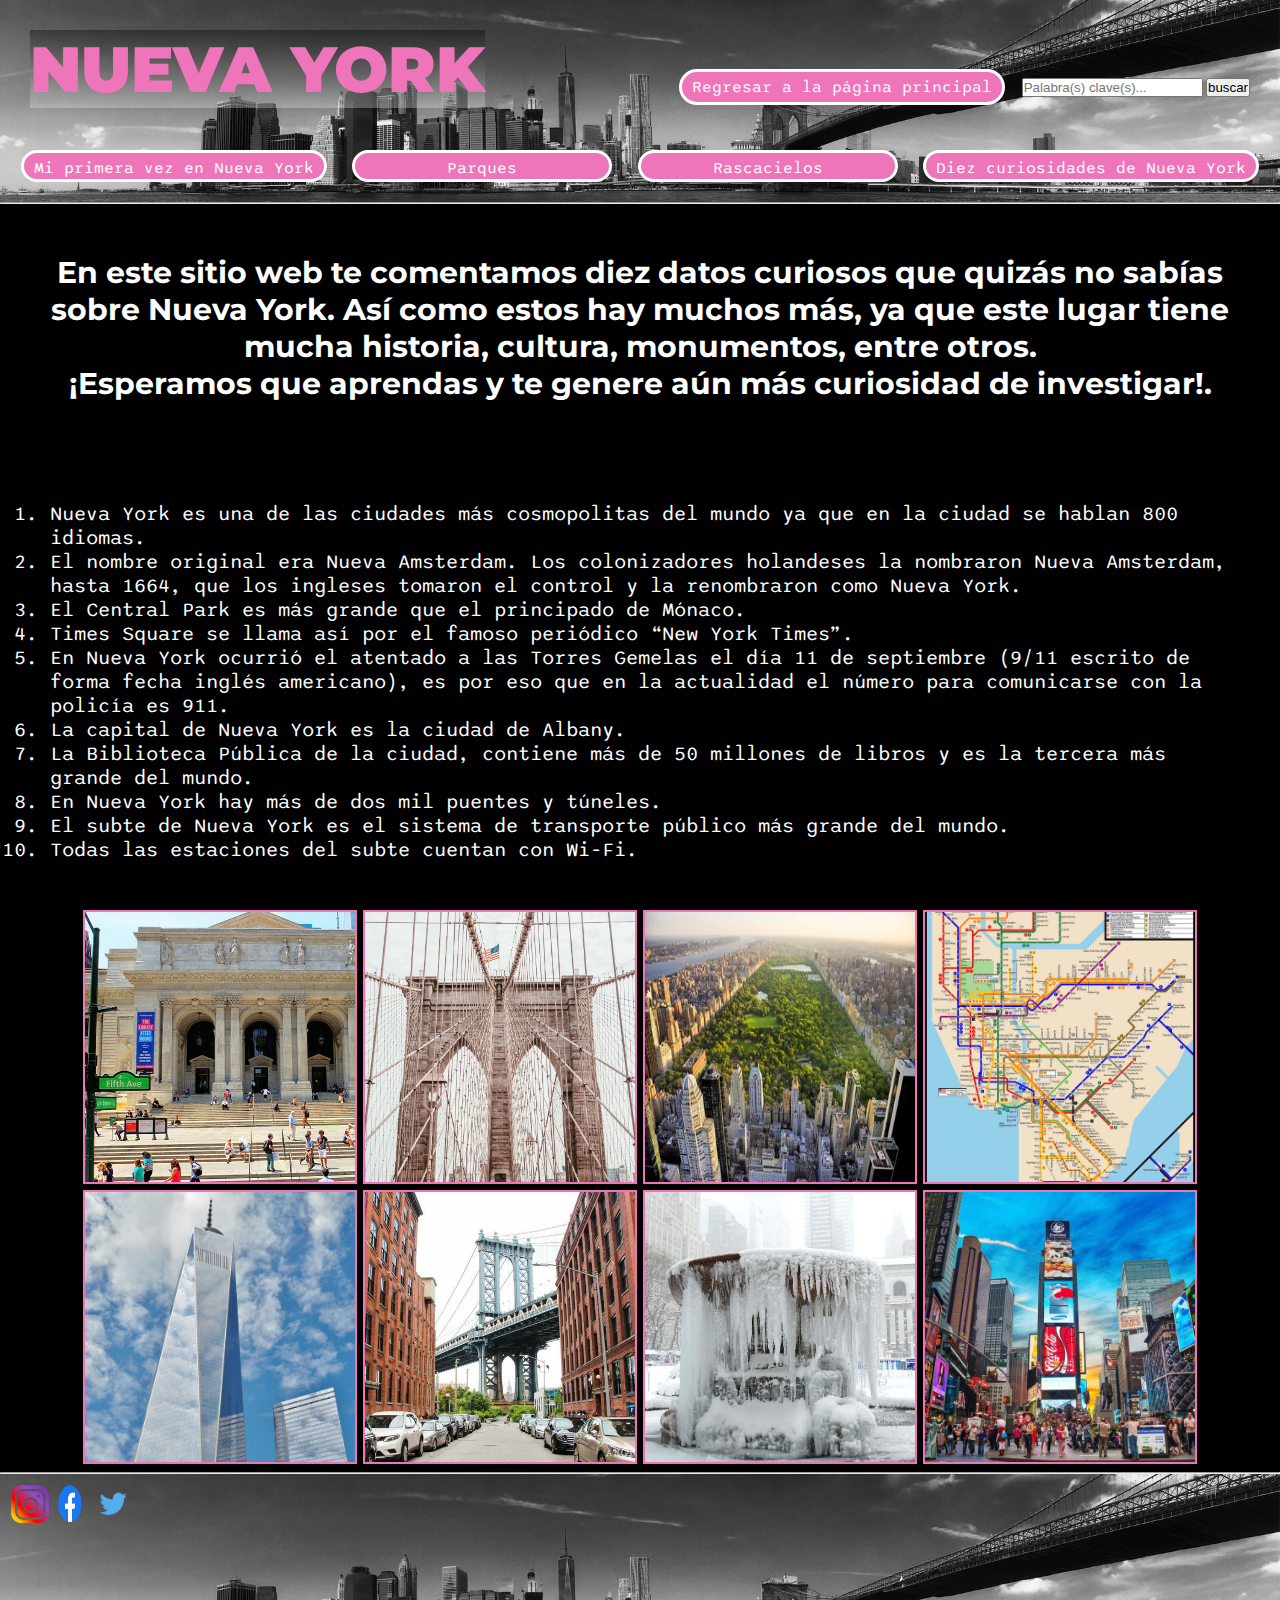
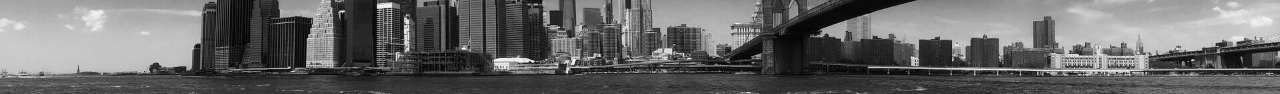
==== commit 4ad8bd5b: "correccion de un elemento que se me habia eliminado sin querer" ====
--- a/pages/curiosidades-de-nueva-york.html
+++ b/pages/curiosidades-de-nueva-york.html
@@ -30,7 +30,7 @@
         content="https://nueva-york-jimena-krochmal.vercel.app/Imagenes/datos/mapa-de-subtes.jpg">
 </head>
 
-<>
+<body>
     <header>
         <div class="header-secciones">
             <h1>NUEVA YORK</h1>
@@ -139,6 +139,6 @@
             width="600" height="450" style="border:0;" allowfullscreen="" loading="lazy"
             referrerpolicy="no-referrer-when-downgrade"></iframe>
     </footer>
-</body>
+    </body>
 
 </html>